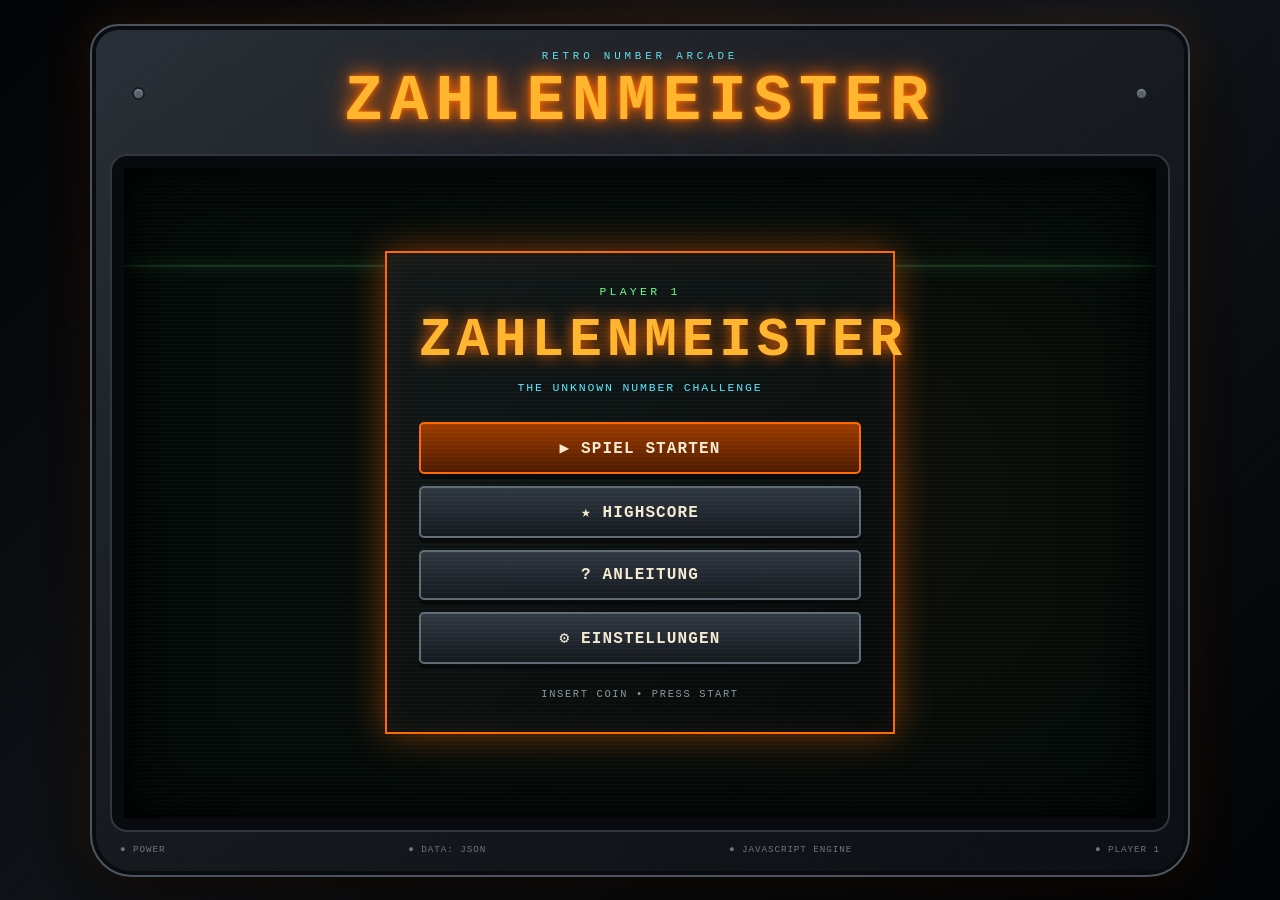
==== index.html @ 840b19c8 "Add files via upload" ====
<!DOCTYPE html>
<html lang="de">
<head>
    <meta charset="UTF-8">
    <meta name="viewport" content="width=device-width, initial-scale=1.0">
    <title>Zahlenmeister | Retro Arcade</title>
    <link rel="stylesheet" href="style.css">
</head>
<body>
    <main class="arcade">
        <header class="arcade-top">
            <div class="arcade-screw"></div>
            <div>
                <p class="eyebrow">RETRO NUMBER ARCADE</p>
                <h1>ZAHLENMEISTER</h1>
            </div>
            <div class="arcade-screw"></div>
        </header>

        <section class="crt-frame" aria-live="polite">
            <div class="crt-screen">

                <!-- HAUPTMENÜ -->
                <section id="main-menu" class="screen active">
                    <div class="scanline"></div>
                    <div class="menu-panel">
                        <p class="pixel-label">PLAYER 1</p>
                        <h2>ZAHLENMEISTER</h2>
                        <p class="menu-subtitle">THE UNKNOWN NUMBER CHALLENGE</p>

                        <div class="menu-buttons">
                            <button class="btn btn-primary" onclick="starteSpielVorbereitung()">
                                <span>▶</span> SPIEL STARTEN
                            </button>
                            <button class="btn" onclick="zeigeHighscore()">★ HIGHSCORE</button>
                            <button class="btn" onclick="zeigeAnleitung()">? ANLEITUNG</button>
                            <button class="btn" onclick="zeigeEinstellungen()">⚙ EINSTELLUNGEN</button>
                        </div>

                        <p class="insert-coin">INSERT COIN • PRESS START</p>
                    </div>
                </section>

                <!-- POPUP / SPIELBEREICH -->
                <section id="popup-overlay" class="popup-overlay" aria-hidden="true">

                    <!-- SPIELVORBEREITUNG -->
                    <div id="setup-screen" class="game-box" hidden>
                        <div class="box-heading">
                            <span class="status-light"></span>
                            <span>GAME SETUP</span>
                        </div>

                        <h2>Spielvorbereitung</h2>
                        <p class="box-text">
                            Lege Schwierigkeit und Zahlenbereich fest.
                            Die drei geheimen Zahlen werden danach zufällig erzeugt.
                        </p>

                        <div class="form-grid">
                            <div class="form-group">
                                <label for="schwierigkeit">Schwierigkeit</label>
                                <select id="schwierigkeit">
                                    <option value="20">LEICHT — 20 SEK.</option>
                                    <option value="15" selected>MITTEL — 15 SEK.</option>
                                    <option value="10">SCHWER — 10 SEK.</option>
                                </select>
                            </div>

                            <div class="form-group">
                                <label for="untere-grenze">Untere Grenze</label>
                                <input type="number" id="untere-grenze" value="1" step="1" inputmode="numeric">
                            </div>

                            <div class="form-group">
                                <label for="obere-grenze">Obere Grenze</label>
                                <input type="number" id="obere-grenze" value="100" step="1" inputmode="numeric">
                            </div>
                        </div>

                        <p id="setup-fehler" class="message error-message" role="alert"></p>

                        <div class="button-row">
                            <button class="action-btn btn-primary" onclick="geheimenZahlenWaehlenScreen()">
                                ZAHLEN ERZEUGEN
                            </button>
                            <button class="action-btn btn-secondary" onclick="zurueckZumMenue()">
                                ZURÜCK
                            </button>
                        </div>
                    </div>

                    <!-- GEHEIME ZAHL AUSWÄHLEN -->
                    <div id="secret-choice-screen" class="game-box" hidden>
                        <div class="box-heading">
                            <span class="status-light"></span>
                            <span>SECRET SELECTION</span>
                        </div>

                        <h2>Wähle deine geheime Zahl</h2>
                        <p class="box-text">
                            Drei Zahlen wurden zufällig erzeugt. Die tatsächlichen Werte bleiben geheim.
                            Wähle genau eine der drei unbekannten Zahlen.
                        </p>

                        <div class="secret-grid">
                            <button class="secret-card" onclick="waehleGeheimeZahl(1)">
                                <span class="secret-mark">?</span>
                                <strong>UNBEKANNT A</strong>
                            </button>
                            <button class="secret-card" onclick="waehleGeheimeZahl(2)">
                                <span class="secret-mark">?</span>
                                <strong>UNBEKANNT B</strong>
                            </button>
                            <button class="secret-card" onclick="waehleGeheimeZahl(3)">
                                <span class="secret-mark">?</span>
                                <strong>UNBEKANNT C</strong>
                            </button>
                        </div>

                        <p class="warning-text">⚠ DIE ZAHL WIRD ERST BEI GAME OVER AUFGEDECKT.</p>
                    </div>

                    <!-- HAUPTSPIEL -->
                    <div id="game-screen" class="game-box game-box-wide" hidden>
                        <div class="game-header">
                            <div>
                                <span class="hud-label">DURCHLAUF</span>
                                <strong id="display-durchlauf">1</strong>
                            </div>
                            <div>
                                <span class="hud-label">RUNDE</span>
                                <strong id="display-runde">1 / 4</strong>
                            </div>
                            <div>
                                <span class="hud-label">PUNKTE</span>
                                <strong id="display-punkte">0</strong>
                            </div>
                            <div class="timer-box">
                                <span class="hud-label">ZEIT</span>
                                <strong id="display-timer">15.0s</strong>
                            </div>
                        </div>

                        <div class="timer-track">
                            <div id="timer-bar" class="timer-bar"></div>
                        </div>

                        <div id="frage-container" class="question-area"></div>
                        <p id="runden-feedback" class="message feedback" role="status"></p>
                    </div>

                    <!-- BONUSFRAGE -->
                    <div id="bonus-screen" class="game-box" hidden>
                        <div class="box-heading bonus-heading">
                            <span class="status-light"></span>
                            <span>BONUS ROUND</span>
                        </div>

                        <div class="bonus-icon">?</div>
                        <h2>Bonusfrage</h2>
                        <p class="box-text">
                            Du hast die Hauptrunde geschafft.
                            Möchtest du deine unbekannte Zahl erraten?
                        </p>

                        <div id="bonus-buttons" class="button-row vertical">
                            <button class="action-btn btn-primary" onclick="antwortBonus(true)">
                                JA — ICH RATE
                            </button>
                            <button class="action-btn btn-secondary" onclick="antwortBonus(false)">
                                NEIN — WEITER
                            </button>
                        </div>

                        <div id="tipp-input-bereich" class="guess-area" hidden>
                            <label for="user-tipp">DEIN TIPP</label>
                            <input type="number" id="user-tipp" step="1" inputmode="numeric"
                                   placeholder="Geheime Zahl">
                            <button class="action-btn btn-primary" onclick="tippAbgeben()">
                                TIPP ABSENDEN
                            </button>
                            <p id="tipp-fehler" class="message error-message" role="alert"></p>
                        </div>

                        <p id="bonus-feedback" class="message feedback" role="status"></p>
                    </div>

                    <!-- GAME OVER -->
                    <div id="game-over-screen" class="game-box" hidden>
                        <div class="game-over-title">GAME OVER</div>
                        <p id="game-over-text" class="box-text"></p>

                        <div class="reveal-box">
                            <span>DEINE GEHEIME ZAHL WAR</span>
                            <strong id="reveal-number">?</strong>
                        </div>

                        <div class="final-stats">
                            <div>
                                <span>FINALER SCORE</span>
                                <strong id="final-punkte">0</strong>
                            </div>
                            <div>
                                <span>ERREICHTER DURCHLAUF</span>
                                <strong id="final-durchlauf">1</strong>
                            </div>
                        </div>

                        <div id="highscore-save-bereich" class="save-score">
                            <label for="spieler-name">NAME FÜR HIGHSCORE</label>
                            <input type="text" id="spieler-name" maxlength="20"
                                   placeholder="Dein Name" autocomplete="off">
                            <button class="action-btn btn-primary" onclick="highscoreSpeichern()">
                                SCORE SPEICHERN
                            </button>
                            <p id="highscore-fehler" class="message error-message" role="alert"></p>
                        </div>

                        <div class="button-row">
                            <button class="action-btn btn-secondary" onclick="zeigeHighscore()">HIGHSCORE</button>
                            <button class="action-btn btn-secondary" onclick="zurueckZumMenue()">HAUPTMENÜ</button>
                        </div>
                    </div>

                    <!-- HIGHSCORE / ANLEITUNG -->
                    <div id="info-screen" class="game-box" hidden>
                        <div class="box-heading">
                            <span class="status-light"></span>
                            <span>DATA TERMINAL</span>
                        </div>

                        <h2 id="info-title">Info</h2>
                        <div id="info-content" class="info-content"></div>

                        <button class="action-btn btn-secondary" onclick="zurueckZumMenue()">
                            ZURÜCK
                        </button>
                    </div>

                </section>
            </div>
        </section>

        <footer class="arcade-bottom">
            <span>● POWER</span>
            <span>● DATA: JSON</span>
            <span>● JAVASCRIPT ENGINE</span>
            <span>● PLAYER 1</span>
        </footer>
    </main>

    <script src="script.js"></script>
</body>
</html>
---- style.css ----
:root {
    --black: #050608;
    --cabinet: #171b20;
    --cabinet-light: #2a3037;
    --screen: #07100d;
    --orange: #ff6a00;
    --orange-light: #ffb52e;
    --red: #ff3b30;
    --green: #65ff8b;
    --cyan: #59e7ff;
    --cream: #f4ead1;
    --muted: #8e979e;
    --line: #46505a;
    --shadow-orange: rgba(255, 106, 0, 0.45);
    --shadow-green: rgba(101, 255, 139, 0.35);
}

* {
    box-sizing: border-box;
}

html,
body {
    min-height: 100%;
}

body {
    margin: 0;
    min-height: 100vh;
    padding: 20px;
    background:
        radial-gradient(circle at 50% 25%, rgba(255, 106, 0, 0.12), transparent 32%),
        linear-gradient(135deg, #030405, #12161b 50%, #030405);
    color: var(--cream);
    font-family: "Courier New", Courier, monospace;
    display: flex;
    justify-content: center;
    align-items: center;
}

button,
input,
select {
    font: inherit;
}

button {
    -webkit-tap-highlight-color: transparent;
}

.arcade {
    width: min(1100px, 100%);
    background:
        linear-gradient(145deg, var(--cabinet-light), var(--cabinet) 48%, #0c0f13);
    border: 2px solid #4b555f;
    border-radius: 28px 28px 42px 42px;
    padding: 20px;
    box-shadow:
        0 35px 80px rgba(0, 0, 0, 0.75),
        inset 0 0 0 4px #090b0e,
        0 0 45px rgba(255, 106, 0, 0.15);
}

.arcade-top {
    display: flex;
    align-items: center;
    justify-content: space-between;
    gap: 18px;
    padding: 4px 20px 18px;
    text-align: center;
}

.arcade-top > div:nth-child(2) {
    flex: 1;
}

.arcade-screw {
    width: 13px;
    height: 13px;
    border-radius: 50%;
    background: #59626b;
    border: 2px solid #1b1f24;
    box-shadow: inset 0 1px 2px #9da4aa;
}

.eyebrow {
    margin: 0 0 4px;
    color: var(--cyan);
    font-size: 0.68rem;
    letter-spacing: 0.35em;
}

.arcade-top h1 {
    margin: 0;
    color: var(--orange-light);
    font-size: clamp(2rem, 5vw, 4.3rem);
    font-weight: 900;
    letter-spacing: 0.11em;
    text-shadow:
        0 0 5px var(--orange),
        0 0 18px var(--orange),
        0 0 36px rgba(255, 106, 0, 0.55);
}

.crt-frame {
    background: #07090c;
    border: 12px solid #080a0d;
    border-radius: 15px;
    box-shadow:
        inset 0 0 0 2px #3d454d,
        inset 0 0 40px #000,
        0 0 0 2px #30373e;
}

.crt-screen {
    min-height: 650px;
    position: relative;
    overflow: hidden;
    background:
        radial-gradient(circle at 50% 45%, rgba(101, 255, 139, 0.08), transparent 55%),
        radial-gradient(circle at 50% 50%, rgba(255, 106, 0, 0.06), transparent 65%),
        var(--screen);
}

.crt-screen::before {
    content: "";
    position: absolute;
    inset: 0;
    z-index: 20;
    pointer-events: none;
    background:
        repeating-linear-gradient(
            to bottom,
            rgba(255, 255, 255, 0.022) 0,
            rgba(255, 255, 255, 0.022) 1px,
            transparent 1px,
            transparent 4px
        );
    mix-blend-mode: screen;
}

.crt-screen::after {
    content: "";
    position: absolute;
    inset: 0;
    z-index: 21;
    pointer-events: none;
    box-shadow:
        inset 0 0 80px rgba(0, 0, 0, 0.9),
        inset 0 0 20px rgba(0, 0, 0, 0.65);
}

.screen {
    min-height: 650px;
    position: relative;
    z-index: 1;
}

.screen.active {
    display: flex;
    align-items: center;
    justify-content: center;
}

#main-menu {
    padding: 40px;
    background:
        linear-gradient(rgba(4, 10, 8, 0.82), rgba(4, 10, 8, 0.82)),
        radial-gradient(circle at 75% 50%, rgba(255, 106, 0, 0.18), transparent 40%);
}

.scanline {
    position: absolute;
    left: 0;
    right: 0;
    top: 15%;
    height: 2px;
    background: rgba(101, 255, 139, 0.18);
    box-shadow: 0 0 15px rgba(101, 255, 139, 0.4);
    animation: scan 5s linear infinite;
    pointer-events: none;
}

@keyframes scan {
    0% { transform: translateY(0); }
    100% { transform: translateY(520px); }
}

.menu-panel,
.game-box {
    width: min(92%, 680px);
    background:
        linear-gradient(145deg, rgba(20, 26, 25, 0.97), rgba(5, 10, 9, 0.98));
    border: 2px solid #58616a;
    box-shadow:
        inset 0 0 0 2px #111619,
        inset 0 0 28px rgba(101, 255, 139, 0.05),
        0 0 35px rgba(0, 0, 0, 0.75);
    padding: 32px;
    text-align: center;
    position: relative;
}

.menu-panel {
    max-width: 510px;
    border-color: var(--orange);
    box-shadow:
        inset 0 0 28px rgba(255, 106, 0, 0.07),
        0 0 35px var(--shadow-orange);
}

.pixel-label {
    margin: 0 0 12px;
    color: var(--green);
    font-size: 0.72rem;
    letter-spacing: 0.28em;
}

.menu-panel h2 {
    margin: 0;
    color: var(--orange-light);
    font-size: clamp(2rem, 6vw, 3.4rem);
    letter-spacing: 0.09em;
    text-shadow: 0 0 16px var(--orange);
}

.menu-subtitle {
    margin: 10px 0 28px;
    color: var(--cyan);
    font-size: 0.72rem;
    letter-spacing: 0.16em;
}

.menu-buttons {
    display: grid;
    gap: 12px;
}

.btn,
.action-btn {
    border: 2px solid #626c75;
    background: linear-gradient(#303841, #151a1f);
    color: var(--cream);
    padding: 14px 18px;
    cursor: pointer;
    font-weight: 900;
    letter-spacing: 0.07em;
    border-radius: 5px;
    transition: 0.12s ease;
    box-shadow: 0 5px 0 #06080a;
}

.btn:hover,
.action-btn:hover {
    border-color: var(--orange-light);
    color: #fff8e9;
    box-shadow: 0 5px 0 #06080a, 0 0 18px var(--shadow-orange);
    transform: translateY(-1px);
}

.btn:active,
.action-btn:active {
    transform: translateY(4px);
    box-shadow: 0 1px 0 #06080a;
}

.btn-primary,
.action-btn.btn-primary {
    background: linear-gradient(#9e3c00, #4e1b00);
    border-color: var(--orange);
}

.btn-secondary {
    background: linear-gradient(#252c33, #11161a);
}

.insert-coin {
    margin: 24px 0 0;
    color: var(--muted);
    font-size: 0.65rem;
    letter-spacing: 0.16em;
    animation: blink 1.1s steps(2, start) infinite;
}

@keyframes blink {
    50% { opacity: 0.35; }
}

.popup-overlay {
    position: absolute;
    inset: 0;
    z-index: 5;
    display: none;
    align-items: center;
    justify-content: center;
    padding: 24px;
    overflow: auto;
    background: rgba(2, 6, 5, 0.78);
}

.popup-overlay.active {
    display: flex;
}

.game-box {
    max-width: 720px;
    max-height: 92%;
    overflow-y: auto;
}

.game-box-wide {
    max-width: 900px;
}

.game-box[hidden] {
    display: none !important;
}

.box-heading {
    display: flex;
    align-items: center;
    justify-content: center;
    gap: 10px;
    color: var(--cyan);
    font-size: 0.7rem;
    letter-spacing: 0.2em;
    margin-bottom: 20px;
}

.status-light {
    width: 9px;
    height: 9px;
    border-radius: 50%;
    background: var(--green);
    box-shadow: 0 0 12px var(--green);
}

.bonus-heading .status-light {
    background: var(--orange-light);
    box-shadow: 0 0 12px var(--orange);
}

.game-box h2 {
    margin: 0 0 15px;
    color: var(--orange-light);
    font-size: clamp(1.5rem, 4vw, 2.3rem);
    text-shadow: 0 0 12px var(--orange);
}

.box-text {
    color: #b6bfc4;
    line-height: 1.6;
    margin: 0 auto 24px;
    max-width: 680px;
}

.form-grid {
    display: grid;
    grid-template-columns: 1fr 1fr;
    gap: 15px;
    text-align: left;
}

.form-grid .form-group:first-child {
    grid-column: 1 / -1;
}

.form-group {
    display: flex;
    flex-direction: column;
    gap: 7px;
}

.form-group label,
.guess-area label,
.save-score label {
    color: var(--orange-light);
    font-size: 0.72rem;
    font-weight: 900;
    letter-spacing: 0.1em;
}

.form-group input,
.form-group select,
.guess-area input,
.save-score input {
    width: 100%;
    background: #050807;
    border: 2px solid #4d575e;
    color: var(--cream);
    padding: 12px;
    border-radius: 4px;
    outline: none;
}

.form-group input:focus,
.form-group select:focus,
.guess-area input:focus,
.save-score input:focus {
    border-color: var(--orange);
    box-shadow: 0 0 13px rgba(255, 106, 0, 0.25);
}

.button-row {
    display: flex;
    gap: 12px;
    margin-top: 22px;
}

.button-row > * {
    flex: 1;
}

.button-row.vertical {
    flex-direction: column;
    max-width: 430px;
    margin-left: auto;
    margin-right: auto;
}

.message {
    min-height: 22px;
    margin-top: 12px;
    font-size: 0.78rem;
    line-height: 1.4;
}

.error-message {
    color: var(--red);
}

.feedback {
    color: var(--green);
    text-shadow: 0 0 8px var(--shadow-green);
}

.warning-text {
    color: #b4a88e;
    font-size: 0.65rem;
    letter-spacing: 0.08em;
    margin-top: 20px;
}

.secret-grid {
    display: grid;
    grid-template-columns: repeat(3, 1fr);
    gap: 16px;
}

.secret-card {
    min-height: 220px;
    border: 2px solid #59636b;
    background:
        radial-gradient(circle at 50% 38%, rgba(255, 106, 0, 0.16), transparent 43%),
        linear-gradient(145deg, #252c32, #0b100f);
    color: var(--cream);
    cursor: pointer;
    border-radius: 5px;
    box-shadow: 0 6px 0 #050708, inset 0 0 20px rgba(0,0,0,0.55);
    transition: 0.14s ease;
}

.secret-card:hover,
.secret-card:focus-visible {
    outline: none;
    border-color: var(--orange);
    transform: translateY(-4px);
    box-shadow:
        0 6px 0 #050708,
        0 0 24px var(--shadow-orange),
        inset 0 0 20px rgba(255, 106, 0, 0.08);
}

.secret-mark {
    display: block;
    color: var(--orange-light);
    font-size: 5.5rem;
    font-weight: 900;
    line-height: 1;
    text-shadow: 0 0 20px var(--orange);
    margin-bottom: 20px;
}

.secret-card strong {
    color: var(--cyan);
    font-size: 0.72rem;
    letter-spacing: 0.08em;
}

.game-header {
    display: grid;
    grid-template-columns: repeat(4, 1fr);
    gap: 10px;
    margin-bottom: 12px;
}

.game-header > div {
    padding: 10px;
    background: #050807;
    border: 1px solid #39434a;
}

.hud-label {
    display: block;
    color: var(--muted);
    font-size: 0.58rem;
    margin-bottom: 5px;
    letter-spacing: 0.08em;
}

.game-header strong {
    color: var(--green);
    font-size: 0.95rem;
    text-shadow: 0 0 8px var(--shadow-green);
}

.timer-box strong {
    color: var(--orange-light);
    text-shadow: 0 0 8px var(--shadow-orange);
}

.timer-track {
    height: 11px;
    margin-bottom: 28px;
    border: 1px solid #3c464d;
    background: #050807;
}

.timer-bar {
    width: 100%;
    height: 100%;
    background: var(--green);
    box-shadow: 0 0 13px var(--green);
    transition: width 0.05s linear;
}

.question-area {
    padding: 18px 8px;
}

.question-area h3 {
    color: var(--orange-light);
    font-size: clamp(1.2rem, 3vw, 1.9rem);
    margin: 0 0 12px;
    text-shadow: 0 0 10px var(--orange);
}

.question-area p {
    color: #b6bfc4;
    margin: 0 0 24px;
}

.answer-grid {
    display: grid;
    grid-template-columns: repeat(2, 1fr);
    gap: 12px;
}

.answer-btn {
    min-height: 78px;
    border: 2px solid #59636b;
    background: linear-gradient(#252c32, #11161a);
    color: var(--cream);
    cursor: pointer;
    border-radius: 4px;
    font-weight: 900;
    letter-spacing: 0.06em;
    box-shadow: 0 5px 0 #050708;
}

.answer-btn:hover {
    border-color: var(--orange);
    color: var(--orange-light);
    box-shadow: 0 5px 0 #050708, 0 0 18px var(--shadow-orange);
}

.answer-btn:disabled {
    cursor: default;
    opacity: 0.6;
}

.bonus-icon {
    width: 86px;
    height: 86px;
    margin: 0 auto 20px;
    border: 3px solid var(--orange);
    border-radius: 50%;
    display: grid;
    place-items: center;
    color: var(--orange-light);
    font-size: 3.5rem;
    font-weight: 900;
    text-shadow: 0 0 15px var(--orange);
    box-shadow: 0 0 25px rgba(255, 106, 0, 0.25);
}

.guess-area {
    display: grid;
    gap: 10px;
    max-width: 430px;
    margin: 20px auto 0;
    text-align: left;
}

.game-over-title {
    color: var(--red);
    font-size: clamp(2.4rem, 7vw, 4.2rem);
    font-weight: 900;
    letter-spacing: 0.12em;
    text-shadow: 0 0 7px var(--red), 0 0 24px rgba(255, 59, 48, 0.7);
    margin-bottom: 12px;
}

.reveal-box {
    margin: 24px auto;
    padding: 18px;
    border: 2px solid var(--red);
    background: rgba(255, 59, 48, 0.05);
    max-width: 400px;
}

.reveal-box span {
    display: block;
    color: #a8afb4;
    font-size: 0.65rem;
    letter-spacing: 0.1em;
}

.reveal-box strong {
    display: block;
    color: var(--red);
    font-size: clamp(3rem, 10vw, 5.5rem);
    margin-top: 8px;
    text-shadow: 0 0 18px rgba(255, 59, 48, 0.75);
}

.final-stats {
    display: grid;
    grid-template-columns: 1fr 1fr;
    gap: 12px;
}

.final-stats > div {
    background: #050807;
    border: 1px solid #39434a;
    padding: 14px;
}

.final-stats span {
    display: block;
    color: var(--muted);
    font-size: 0.6rem;
    margin-bottom: 7px;
}

.final-stats strong {
    color: var(--orange-light);
    font-size: 1.2rem;
}

.save-score {
    display: grid;
    gap: 9px;
    max-width: 450px;
    margin: 22px auto 0;
    text-align: left;
}

.info-content {
    max-height: 330px;
    overflow-y: auto;
    text-align: left;
    color: #c2c9cc;
    line-height: 1.65;
    margin-bottom: 10px;
    padding-right: 8px;
}

.info-content h3 {
    color: var(--orange-light);
    margin: 0 0 12px;
}

.info-content ul {
    padding-left: 20px;
}

.highscore-table {
    width: 100%;
    border-collapse: collapse;
    margin-top: 10px;
}

.highscore-table th,
.highscore-table td {
    padding: 10px 8px;
    border-bottom: 1px solid #30393f;
    text-align: left;
}

.highscore-table th {
    color: var(--cyan);
    font-size: 0.68rem;
}

.highscore-table td {
    color: var(--cream);
    font-size: 0.75rem;
}

.arcade-bottom {
    display: flex;
    justify-content: space-between;
    gap: 10px;
    padding: 14px 8px 0;
    color: #6d767d;
    font-size: 0.58rem;
    letter-spacing: 0.1em;
}

@media (max-width: 760px) {
    body {
        padding: 8px;
    }

    .arcade {
        padding: 10px;
        border-radius: 18px 18px 28px 28px;
    }

    .arcade-top {
        padding-inline: 8px;
    }

    .arcade-top h1 {
        font-size: 2rem;
    }

    .crt-frame {
        border-width: 7px;
    }

    .screen,
    .crt-screen {
        min-height: 690px;
    }

    #main-menu {
        padding: 20px;
    }

    .menu-panel,
    .game-box {
        padding: 22px 16px;
    }

    .form-grid,
    .secret-grid,
    .game-header,
    .final-stats {
        grid-template-columns: 1fr;
    }

    .form-grid .form-group:first-child {
        grid-column: auto;
    }

    .secret-card {
        min-height: 145px;
    }

    .secret-mark {
        font-size: 3.5rem;
        margin-bottom: 10px;
    }

    .answer-grid {
        grid-template-columns: 1fr;
    }

    .button-row {
        flex-direction: column;
    }

    .arcade-bottom {
        flex-direction: column;
        align-items: center;
    }
}
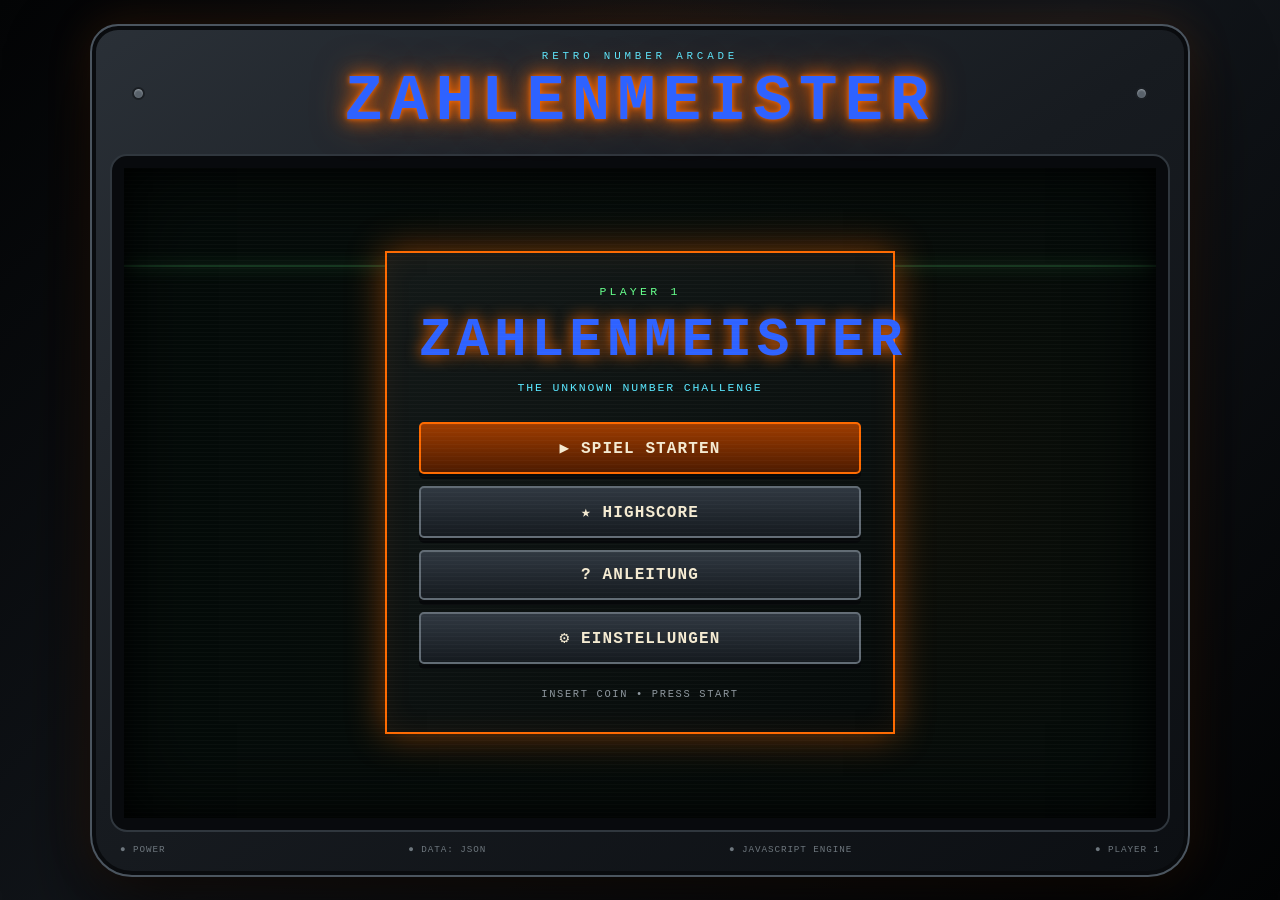
==== commit 5bc39512: "Back to original" ====
--- a/index.html
+++ b/index.html
@@ -6,7 +6,7 @@
     <title>Zahlenmeister | Retro Arcade</title>
     <link rel="stylesheet" href="style.css">
 </head>
-<body>
+<body> 
     <main class="arcade">
         <header class="arcade-top">
             <div class="arcade-screw"></div>
--- a/style.css
+++ b/style.css
@@ -4,7 +4,7 @@
     --cabinet-light: #2a3037;
     --screen: #07100d;
     --orange: #ff6a00;
-    --orange-light: #ffb52e;
+    --orange-light: #2e62ff;
     --red: #ff3b30;
     --green: #65ff8b;
     --cyan: #59e7ff;
